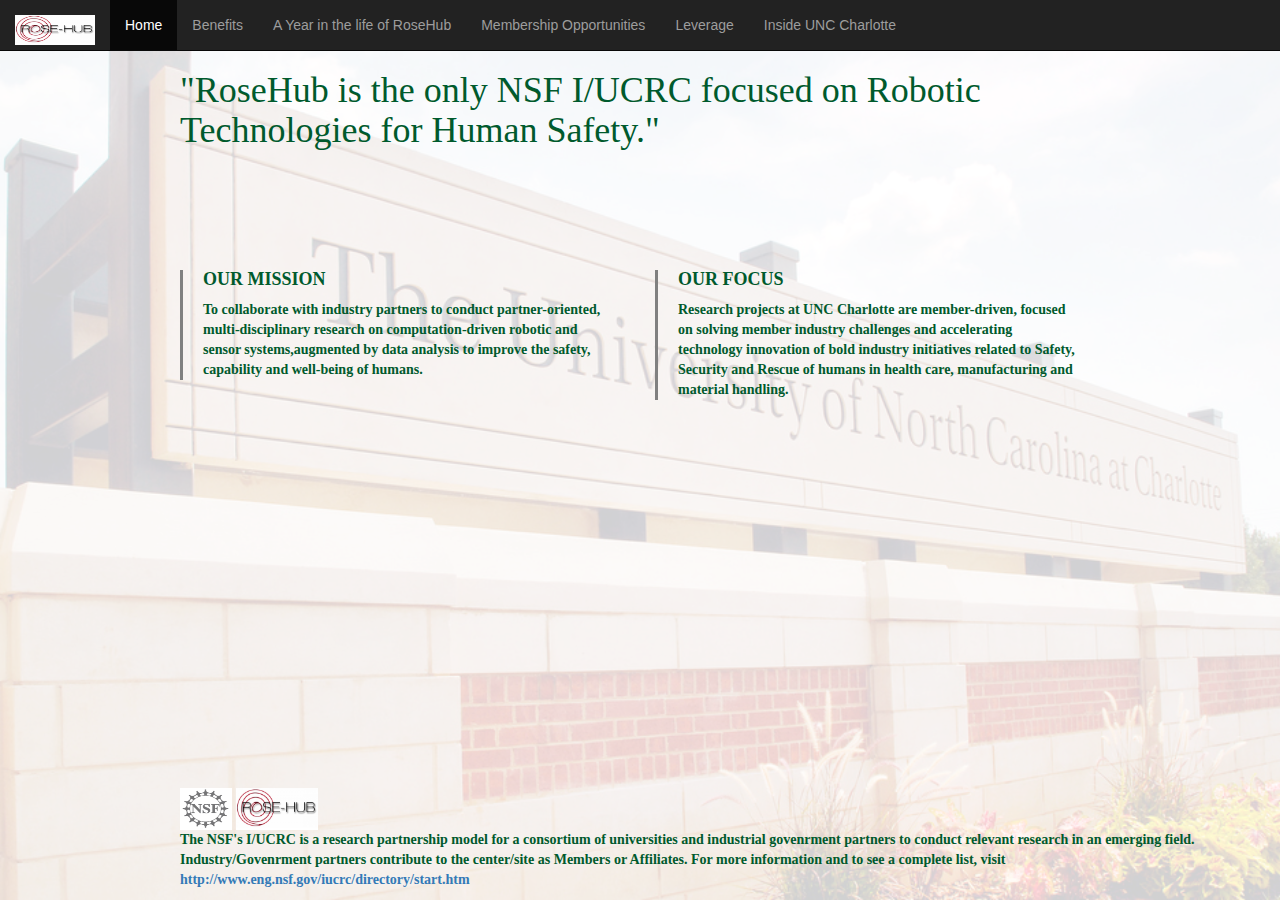
==== index.html @ 56224d6b "home page footer updated" ====
<!DOCTYPE html>
<html lang="en">
<head>
    <title>Rose-Hub</title>
    <meta charset="utf-8">
    <meta name="viewport" content="width=device-width, initial-scale=1">
    <link rel="stylesheet" href="resources/css/bootstrap.min.css">
    <link rel="stylesheet" href="resources/css/style.css">
    <script src="resources/js/jquery.min.js"></script>
    <script src="resources/js/bootstrap.min.js"></script>
    <script src="resources/js/tabSwitch.js"></script>
</head>
<body class="center">
<div class="navbar navbar-inverse tabs navbar-fixed-top">
    <div class="navbar-header">
        <a class="navbar-brand" href="#"><img src="resources/img/RoseHubLogo.PNG" height="30px" width="80px"></a>
    </div>
    <ul class="nav navbar-nav tab-links">
        <li class="active"><a href="#home">Home</a></li>
        <li><a href="#benefits">Benefits</a></li>
        <li><a href="#year">A Year in the life of RoseHub</a></li>
        <li><a href="#membership">Membership Opportunities</a></li>
        <li><a href="#leverage">Leverage</a></li>
        <li><a href="#inside">Inside UNC Charlotte</a></li>

    </ul>
</div>

<div class="container margin-top-none font-style-green">
    <div class=" tab-content">
        <div id="home" class="tab active">
            <header>
            <div class="row">
                <div class="col-sm-12">
                    <div class="greenHeader">
                        <h1>"RoseHub is the only NSF I/UCRC focused on Robotic Technologies for Human Safety."</h1>
                    </div>
                </div>
            </div>
            </header>


           <div class="topbuffer"></div>





            <content>
            <div class="row">
                <div class="col-sm-6">
                    <div class="verticalLine">
                        <div id="missioncontent" class="content">
                            <h4>OUR MISSION</h4>
                            <p>To collaborate with industry partners to conduct partner-oriented, multi-disciplinary
                                research on
                                computation-driven robotic and sensor systems,augmented by data analysis to improve the
                                safety,
                                capability and well-being of humans.
                            </p>
                        </div>
                    </div>
                </div>



                <div class="col-sm-6">
                    <div class="verticalLine">
                        <div id="focuscontent" class="content">
                            <h4>OUR FOCUS</h4>
                            <p> Research projects at UNC Charlotte are member-driven, focused on solving member industry
                                challenges and accelerating technology innovation of bold industry initiatives related
                                to
                                Safety, Security and Rescue of humans in health care, manufacturing and material
                                handling.
                            </p>

                        </div>
                    </div>
                </div>
            </div>
            </content>
           <footer>
            <div class="row">
                <div class="col-sm-12">
                    <img src="resources/img/NSFLogo.PNG" height="42" width="52">
                    <img src="resources/img/RoseHubLogo.PNG" height="42" width="82">
                </div>
            </div>

            <div class="row">
                <div class="col-sm-12">
                    <p id="footercontent">The NSF's I/UCRC is a research partnership model for a consortium of
                        universities and industrial govenrment partners to conduct relevant research in an emerging field.
                        Industry/Govenrment partners contribute to the center/site as Members or Affiliates. For more information and to see a
                        complete list, visit <a href="http://www.eng.nsf.gov/iucrc/directory/start.htm">http://www.eng.nsf.gov/iucrc/directory/start.htm</a>
                    </p>
                </div>
            </div>
           </footer>
        </div>

        <div id="benefits" class="tab">
            <div class="background-handshake">
                <div class="margin-left">
                    <h1 class="greenHeader">VALUE MULTIPLIER</h1>
                    <h5 class="greenHeader">Membership with UNC Charlotte I/UCRC SSR-RC Site</h5>
                    <div class="row">
                        <div class="text-size-big col-md-3 ">$35k</div>
                        <div class="col-md-8 margin-top">
                            <span class="text-size-medium"> NSF I/UCRC Site Requirements: </span><br>
                            <span class="text-size-small"> $35,000 minimum membership fee</span><br>
                            <span class="text-size-small"> $50,000 recommended membership fee</span>
                        </div>
                    </div>
                    <div class="row">
                        <div class="text-size-big col-md-3">64</div>
                        <div class="col-md-8 margin-top">
                            <span class="text-size-medium">64:1 Benefit to Cost Ratio Potential</span><br>
                        </div>
                    </div>
                    <div class="row">
                        <div class="text-size-big col-md-3">4</div>
                        <div class="col-md-8 margin-top">
                            <span class="text-size-medium">Partnership Principles</span><br>
                            <span class="text-size-small">• Partners committed to the strength and value of research collaboration </span><br>
                <span class="text-size-small">• Partners share the desire to improve the safety, capability and well-being of humans
                through advancements in robotics and sensor systems, augmented by data analysis</span><br>
                <span class="text-size-small">• Partners are invested in the ‘Value Multiplier’ that membership in the greater
                I/UCRC SSR-RC provides</span><br>
                <span class="text-size-small">• Partners are committed to building trusted and long-term partnerships upon
                shared values to advance research relevant to the members</span>
                        </div>
                    </div>
                </div>
            </div>

        </div>

        <div id="leverage" class="tab">
                <div class="row">
                    <div class="col-sm-12">
                        <div class="greenHeader">
                            <h2> Leverage Expand Access</h2></div>
                    </div>
                </div>

                <div class="topbuffersmall"></div>

                <div class="row">
                    <div class="col-sm-6">
                            <div class="content makefontgreen">
                                <h4> Leverage Your R&D Budget</h4>
                                <ul>
                                    <li>Members enjoy significant returns on investment (ROI) in new technologies of common interests.</li>
                                    <li>Lower risk of investment with shared pool of research funds.</li>
                                    <li>Investing in common technology yields more capital for core R&D expenditures where exclusive ownership of IP is critical.</li>
                                    <li>Additional NSF funding programs exclusively to I/UCRC’s.</li>
                                </ul>
                            </div>
                    </div>

                    <div class="col-sm-6">
                        <div class="content makefontgreen">
                            <h4> Expand Your R&D Efforts</h4>
                            <ul>
                                <li>Royalty-Free licenses for technology developed at all I/UCRC ROSE-HUB Sites.</li>
                                <li>Access to research at UNC Charlotte site as well as other ROSE-HUB sites.</li>
                                <li>Strategic Networking and Cooperation with other partners.</li>
                            </ul>
                        </div>
                    </div>
                </div>

                <div class="topbuffer"></div>


                <div class="row">
                    <div class="col-sm-4">
                        <div class="content makefontgreen">
                            <h4> Expand Your Industry Growth</h4>
                            <ul>
                                <li>Provides technology capabilities difficult to develop internally.</li>
                                <li>Cope with growing intricacy and inter-relatedness of new technologies outside your core competence.</li>
                                <li> Contribute to a consortium to go after bold initiatives.</li>
                            </ul>
                        </div>
                    </div>

                    <div class="col-sm-4">
                        <div class="content makefontgreen">
                            <h4> Strategic Cooperation With Other Industries</h4>
                            <ul>
                                <li>Access to collection of industries specializing in key components or market segments.</li>
                                <li>Bundling of related technologies such as power, sensors.</li>
                                <li>Accelerates commercialization.</li>
                            </ul>
                        </div>
                    </div>
                    <div class="col-sm-4">
                        <div class="content makefontgreen">
                            <h4> Access To Experienced Talent Pool</h4>
                            <ul>
                                <li>Access to all levels of students,including PhD graduates, to hire who are trained and already exposed to your organization, needs and culture.</li>
                            </ul>
                        </div>
                    </div>
                </div>

        </div>
        <div id="year" class="tab">
            <div class="jumbotron">

                <div class="row">
                    <div class="col-sm-12">
                        <div class="greenHeader">
                            <h2>A Year In The Life of RoseHub</h2></div>
                        <img src="resources/img/Year.PNG" class="img-rounded img-responsive" height="400px"
                             width="950px">
                    </div>
                </div>

                <div class="topbuffersmall"></div>

                <div class="row">
                    <div class="col-sm-12">
                        <div class="yearpagecontent">
                            <ol type="1">
                                <li>Each site university works with industry members to propose research topics</li>
                                <li>Fall Meeting</li>
                                <ul type="disc">
                                    <li>Reports from previous year reviewed</li>
                                    <li>Proposal presentations by faculty members</li>
                                    <li>Industry Advisory Board Meeting</li>
                                </ul>
                                <li>Awards Made</li>
                                <li>Funded projects</li>
                                <li>Work begins January 1</li>
                                <li>Spring Symposium</li>
                                <ul type="disc">
                                    <li>Progress Poster Session</li>
                                    <li>1/2 Day Tutorial</li>
                                    <li>Progress Reports - Results</li>
                                    <li>New topics and opportunities identified</li>
                                </ul>
                            </ol>
                        </div>
                    </div>
                </div>
            </div>
        </div>

        <div id="inside" class="tab insideunccharlotte-body">
            <div class="row">
                <div class="col-sm-12">
                    <h1 id="insideunccharlotteheader">INSIDE UNC CHARLOTTE</h1>
                </div>
            </div>
            <div class="row">
                <div class="col-sm-4">
                    <div class="yellowverticalline">
                        <p class="borderrightbuffers"> Ranked Top 10 up-and-coming universities in 2008 by the U.S.
                            News and
                            World Report</p>
                    </div>
                    <!-- <div class="middlecontent1">
                         <p><strong>COLLEGE OF COMPUTING AND INFORMATICS</strong> (LEAD I/UCRC ROSE-HUB)</p>
                     </div>-->
                </div>


                <div class="col-sm-4">
                    <div class="yellowverticalline">
                        <p class="borderrightbuffers"> 25,000 Students, 170 Bachelors, Masters and Doctoral
                            programs</p>
                    </div>
                    <!--<div class="middlecontent2">
                      &lt;!&ndash;  <p><strong>COLLEGE OF ENGINEERING</strong><br>Home to several interdisciplinary research
                            centers:</p>
                    </div>&ndash;&gt;-->
                </div>


                <div class="col-sm-4">
                    <div class="yellowverticalline">
                        <p class="borderrightbuffers"> The only comprehensive major research facility in the greater
                            Charlotte
                            Region</p>
                    </div>
                    <!-- <div class="middlecontent2">
                         <p><strong>COLLEGE OF HEALTH AND HUMAN SERVICES</strong> *Value Multiplier for Health Care
                             Industry
                             Partners</p>
                     </div>-->
                </div>
            </div>

            <div class="row">
                <div class="col-sm-4">
                    <div class="topbuffersmall">
                        <div class="makefontgreen">
                            <p><strong>COLLEGE OF COMPUTING AND INFORMATICS</strong> (LEAD I/UCRC ROSE-HUB)</p>
                        </div>
                    </div>
                </div>

                <div class="col-sm-4">
                    <div class="topbuffersmall">
                        <div class="makefontgreen">
                            <p><strong>COLLEGE OF ENGINEERING</strong><br>Home to several interdisciplinary research
                                centers:</p>
                        </div>
                    </div>
                </div>

                <div class="col-sm-4">
                    <div class="topbuffersmall">
                        <div class="makefontgreen">
                            <p><strong>COLLEGE OF HEALTH AND HUMAN SERVICES</strong> *Value Multiplier for Health Care
                                Industry
                                Partners</p>
                        </div>
                    </div>
                </div>

            </div>


            <div class="row">
                <div class="col-sm-4">
                    <div class="leftmarginnegative">
                        <ul type="square">
                            <li>Largest of its kind in North Carolina, one of the largest in US</li>
                            <li>3 Departments, 6 Research Centers/Institutes</li>
                            <ul type="disc">
                                <li>Computer Science</li>
                                <li>Software and Information Systems</li>
                                <li>Bioinformatics and Genomics</li>
                            </ul>
                         </ul>
                    </div>

                </div>

                <div class="col-sm-4">
                    <div class="leftmarginnegative">
                        <ul type="square">
                            <li>The Cneter for Biomedical Engineering Systems (CBES)</li>
                            <li>The Center for Precision Metrology (CPM)</li>
                            <li>NC Motorsports and Automotive Research Center (NCMARC)</li>
                            <li>The Energy Production Infrastructure Center (EPIC)</li>
                            <li>The Infrastructure, Design, Environment and Sustainability Center (IDEAS)</li>
                        </ul>
                    </div>
                </div>

                <div class="col-sm-4">

                    <div class="leftmarginnegative">
                        <ul type="square">
                            <li>State of the art simulation lab</li>
                            <li>Nurse Anesthesia Program was ranked #22 nationally in 2011</li>
                            <li>100% pass rate by Nurse Practitioner Students</li>
                            <li>94% pass rate by Undergraduate Nursing Students</li>
                            <li>Doctoral Nursing Program planned with Western Carolina University</li>
                        </ul>
                    </div>

                </div>

            </div>


        </div>

        <div id="membership" class="tab">
            <div class="row">
                <div class="col-sm-12">
                    <div class="greenHeader">
                        <h1>Membership Opportunities</h1>

                    </div>
                </div>
            </div>
            <div class="topbuffersmall"></div>

            <div class="row">

                <div class="col-sm-1">
                    <img src="resources/img/fullmember.PNG">
                </div>


                <div class="col-sm-4">

                    <div class="greenHeader">

                        <h3><strong>Full Member</strong></h3>
                        <div class="leftmarginnegative">
                            <ul type="sqaure">
                                <li>Entitled to vote and rank all research projects presented by project managers.</li>
                                <div class="versmallbuffer"></div>
                                <li>Have access to intellectual propoert as specified in the membership ageement and
                                    will participate in the Industry Advisory Board (IAB) and all meetings and symposia
                                    of the Center..

                                </li><div class="versmallbuffer"></div>
                                <li>Additional contracts can be placed for proprietary research.</li><div class="versmallbuffer"></div>
                                <li>$35-50K membership fee.</li>
                            </ul>

                        </div>
                    </div>
                </div>

                <div class="col-sm-2">
                </div>

                <div class="col-sm-1">
                    <img src="resources/img/Affiliatemember.PNG">
                </div>
                <div class="col-sm-4">
                    <div class="greenHeader">
                        <h3><strong>Affiliate Member</strong></h3>
                        <div class="leftmarginnegative">
                            <ul type="sqaure">
                                <li>Non-Voting Member of Industrial Advisory Board.</li>
                                <div class="versmallbuffer"></div>
                                <li>Receives only the market analysis research report (no IP)

                                </li><div class="versmallbuffer"></div>
                                <li>Non-government.</li><div class="versmallbuffer"></div>
                                <li>Attends Spring Symposium.</li><div class="verysmallbuffer"></div>
                                <li>2 free, unlimited discounted seats at yearly tutorial.</li><div class="verysmallbuffer"></div>
                                <li>Additionally contracts can be placed for proprietary research.</li><div class="verysmallbuffer"></div>
                                <li>$10K membership fee.</li><div class="verysmallbuffer"></div>
                            </ul>

                        </div>

                    </div>
                </div>
            </div>


        </div>


    </div>
</div>
</body>
</html>
---- resources/css/style.css ----
.greenHeader{
    color: #005A2D;
}



.background-handshake:after{
    content: "";
    background-image:url('../img/hand.jpg');  !important;
    background-repeat:repeat;
    background-position:center;
    background-attachment:fixed;
    background-size:cover;
    opacity: 0.18;
    top: 0;
    left: 0;
    bottom: 0;
    right: 0;
    position: absolute;
    z-index: -1;

}
.fore-color-yellow{
    color:#ffcc00;
}
.fore-color-white{
 color:white;
}
.text-size-big{
    font-size: 80px;
    text-align: right;
}





#home:after {
    content: "";
    background-image:url('../img/uncc.jpg');
    background-repeat:repeat;
    background-position:center;
    background-attachment:fixed;
    background-size:cover;
    opacity: 0.18;
    top: 0;
    left: 0;
    bottom: 0;
    right: 0;
    position: absolute;
    z-index: -1;
}

#leverage:after{

    content: "";
    background-image:url('../img/uncc.jpg');
    background-repeat:repeat;
    background-position:center;
    background-attachment:fixed;
    background-size:cover;
    opacity: 0.18;
    top: 0;
    left: 0;
    bottom: 0;
    right: 0;
    position: absolute;
    z-index: -1;


}


#inside:after {
    content: "";
    background-image:url('../img/uncc.jpg');
    background-repeat:repeat;
    background-position:center;
    background-attachment:fixed;
    background-size:cover;
    opacity: 0.18;
    top: 0;
    left: 0;
    bottom: 0;
    right: 0;
    position: absolute;
    z-index: -1;
}

#membership:after {
    content: "";
    background-image:url('../img/uncc.jpg');
    background-repeat:repeat;
    background-position:center;
    background-attachment:fixed;
    background-size:cover;
    opacity: 0.18;
    top: 0;
    left: 0;
    bottom: 0;
    right: 0;
    position: absolute;
    z-index: -1;
}

#year:after {
    content: "";
    background-image:url('../img/uncc.jpg');
    background-repeat:repeat;
    background-position:center;
    background-attachment:fixed;
    background-size:cover;
    opacity: 0.18;
    top: 0;
    left: 0;
    bottom: 0;
    right: 0;
    position: absolute;
    z-index: -1;
}





.center-div{
    width: 60%;
    margin: 0 auto;

}

#greenHeader{
    color: #005A2D;
    margin-bottom: 25px;

}

#mission{
    color: gray;
}

.verticalLine {
    border-left: medium solid gray;
    margin-right: 20px;
}

.content {
    margin-left: 20px;
}

.container{
    width: 950px;
}


.font-style-green{

    font-family: "Century Gothic";
    color: #005A2D;
    font-weight: 600;

}

#left, #center {
    width: 33%;
}

#right {
    width: auto;

}

.topbuffer{
    margin-top: 100px;
}

.topbuffersmall{
    margin-top: 20px;
}


/*
.insideunccharlotte-body{
    background-color: #786D68
}
*/

#insideunccharlotteheader{
    color: #005A2D;
    margin-bottom: 40px;
}

.yellowverticalline{

    border-left: medium solid #005A2D;
}

.borderrightbuffers{
    margin-left: 10px;
}

.middlecontent1{
    margin-top: 25px;
    color: #005A2D;
}

.middlecontent2 {
    margin-top: 43px;
    color: #005A2D;
}
.margin-left{
    margin-left: 20px;
}
.text-size-medium{
    font-size: 26px;
}
.text-size-small{
    font-size: 15px;
}
.margin-top{
    margin-top: 14px;
}

.tab {
    display:none;
}

.tab.active {
    display:block;
}

p {
    font-weight: 600;
}

h4{
    font-weight: 900;
}

.jumbotron{
    background-color: #C3C3C3;
    padding-top: 0px;
}

.margin-top-none{
    margin-top: 51px;
}
.navbar{
    margin-bottom: 0px;
}

.makefontgreen{
    color: #005A2D;
}

.leftmarginnegative{
    margin-left: -28px;
}

#membership img{
    padding-top: 15px;
}

.versmallbuffer{
    margin-top: 25px;
}

footer{

    position: absolute;
    bottom: 0;

}
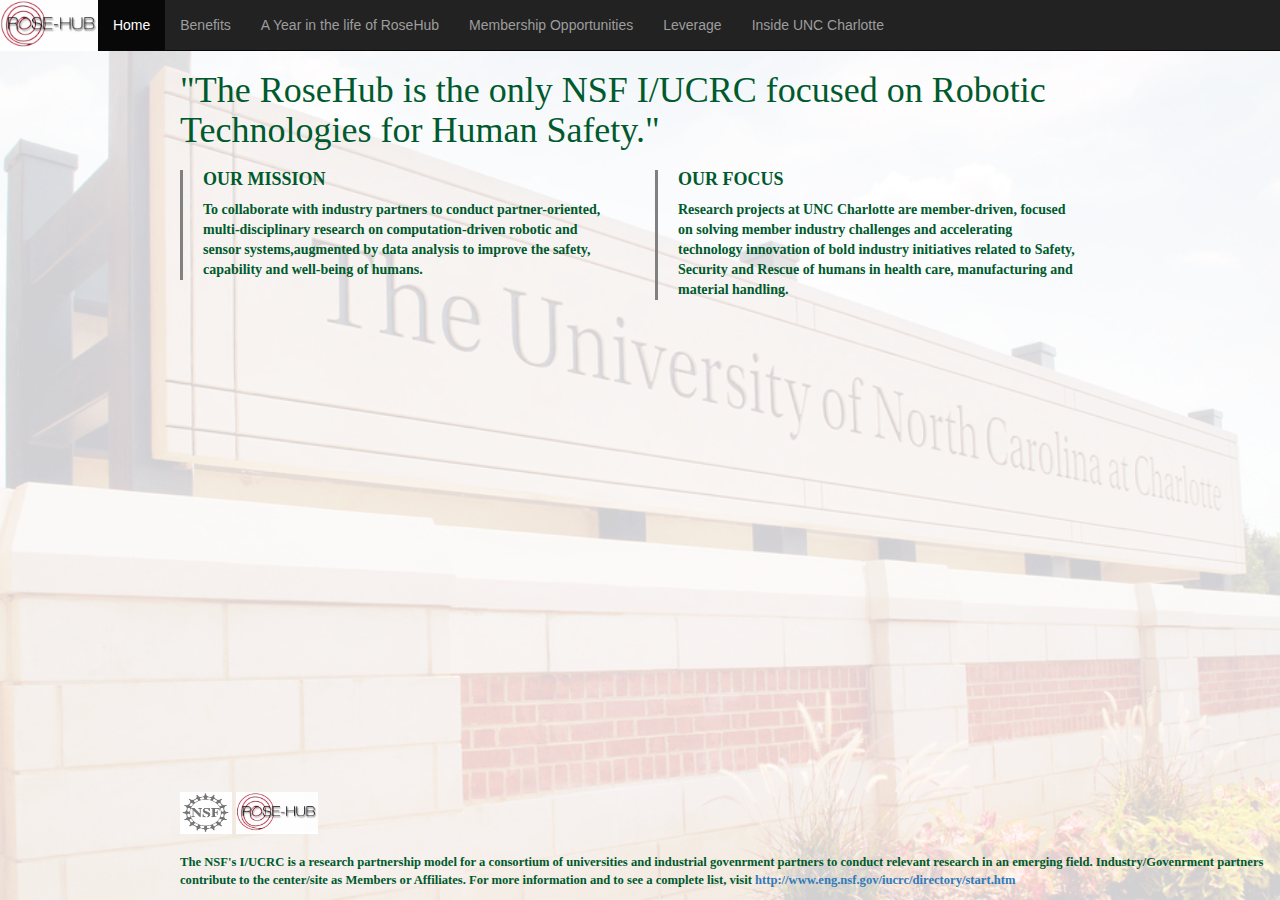
==== commit eff8c170: "Rosehub logo changes" ====
--- a/index.html
+++ b/index.html
@@ -13,7 +13,7 @@
 <body class="center">
 <div class="navbar navbar-inverse tabs navbar-fixed-top">
     <div class="navbar-header">
-        <a class="navbar-brand" href="#"><img src="resources/img/RoseHubLogo.PNG" height="30px" width="80px"></a>
+        <a class="navbar-brand" href="#"><img src="resources/img/RoseHubLogo.PNG" class="logo-height"></a>
     </div>
     <ul class="nav navbar-nav tab-links">
         <li class="active"><a href="#home">Home</a></li>
@@ -33,19 +33,11 @@
             <div class="row">
                 <div class="col-sm-12">
                     <div class="greenHeader">
-                        <h1>"RoseHub is the only NSF I/UCRC focused on Robotic Technologies for Human Safety."</h1>
+                        <h1>"The RoseHub is the only NSF I/UCRC focused on Robotic Technologies for Human Safety."</h1>
                     </div>
                 </div>
             </div>
             </header>
-
-
-           <div class="topbuffer"></div>
-
-
-
-
-
             <content>
             <div class="row">
                 <div class="col-sm-6">
@@ -91,8 +83,11 @@
             <div class="row">
                 <div class="col-sm-12">
                     <p id="footercontent">The NSF's I/UCRC is a research partnership model for a consortium of
-                        universities and industrial govenrment partners to conduct relevant research in an emerging field.
-                        Industry/Govenrment partners contribute to the center/site as Members or Affiliates. For more information and to see a
+                        universities
+                        and
+                        industrial govenrment partners to conduct relevant research in an emerging field.
+                        Industry/Govenrment partners
+                        contribute to the center/site as Members or Affiliates. For more information and to see a
                         complete list, visit <a href="http://www.eng.nsf.gov/iucrc/directory/start.htm">http://www.eng.nsf.gov/iucrc/directory/start.htm</a>
                     </p>
                 </div>
@@ -104,7 +99,7 @@
             <div class="background-handshake">
                 <div class="margin-left">
                     <h1 class="greenHeader">VALUE MULTIPLIER</h1>
-                    <h5 class="greenHeader">Membership with UNC Charlotte I/UCRC SSR-RC Site</h5>
+                    <h5 class="greenHeader">Membership with UNC Charlotte I/UCRC ROSE-HUB Site</h5>
                     <div class="row">
                         <div class="text-size-big col-md-3 ">$35k</div>
                         <div class="col-md-8 margin-top">
--- a/resources/css/style.css
+++ b/resources/css/style.css
@@ -51,25 +51,6 @@
     z-index: -1;
 }
 
-#leverage:after{
-
-    content: "";
-    background-image:url('../img/uncc.jpg');
-    background-repeat:repeat;
-    background-position:center;
-    background-attachment:fixed;
-    background-size:cover;
-    opacity: 0.18;
-    top: 0;
-    left: 0;
-    bottom: 0;
-    right: 0;
-    position: absolute;
-    z-index: -1;
-
-
-}
-
 
 #inside:after {
     content: "";
@@ -151,13 +132,15 @@
 .container{
     width: 950px;
 }
-
+#footercontent{
+    font-size: 90%;
+    margin-top: 20px;
+}
 
 .font-style-green{
 
     font-family: "Century Gothic";
     color: #005A2D;
-    font-weight: 600;
 
 }
 
@@ -171,7 +154,7 @@
 }
 
 .topbuffer{
-    margin-top: 100px;
+    margin-top: 150px;
 }
 
 .topbuffersmall{
@@ -270,4 +253,10 @@
     position: absolute;
     bottom: 0;
 
+}
+.navbar-brand{
+    padding: 0;
+}
+.logo-height{
+    height :51px;
 }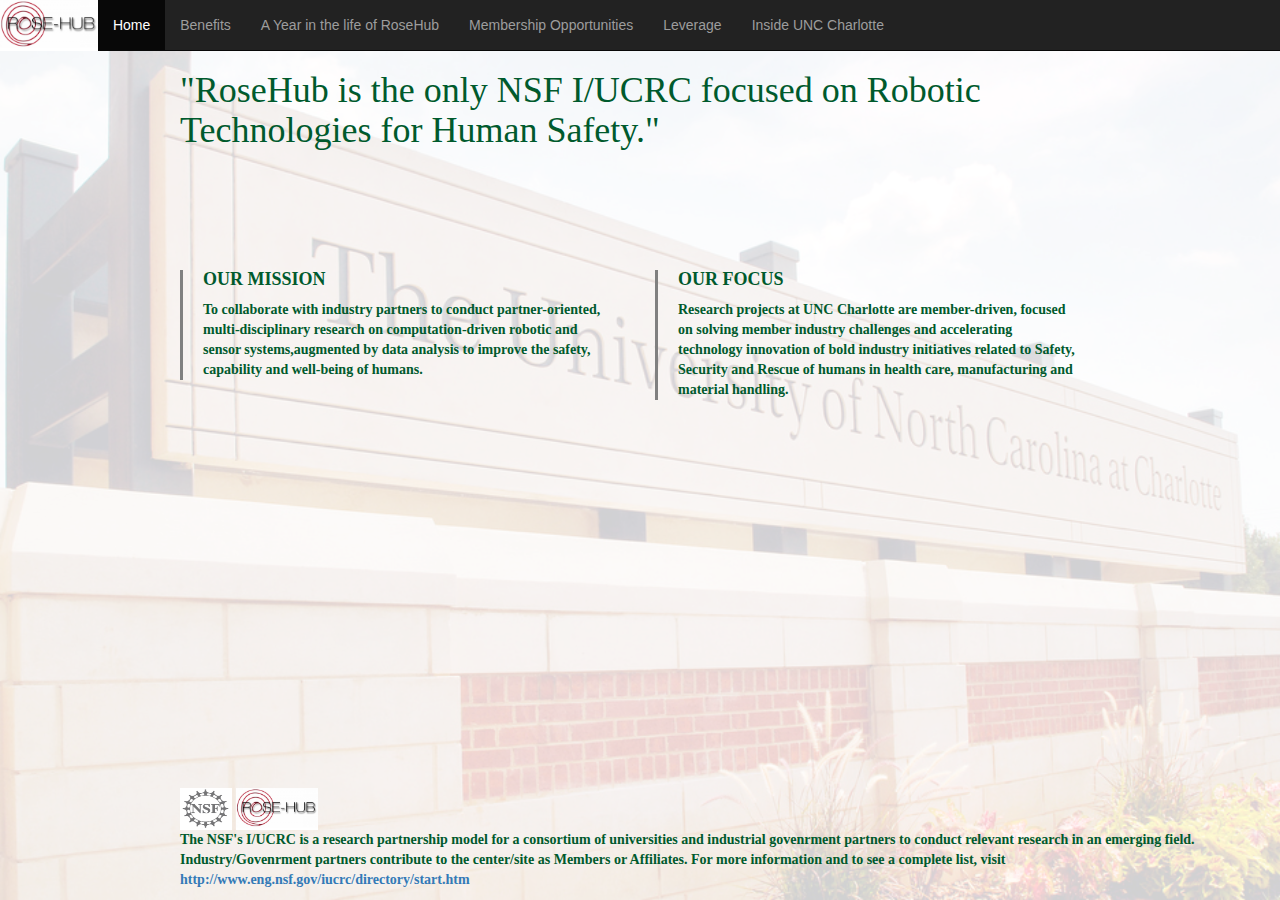
==== commit eaefea94: "Merge branch 'master' of https://github.com/advait3/RoseHub" ====
--- a/index.html
+++ b/index.html
@@ -33,11 +33,19 @@
             <div class="row">
                 <div class="col-sm-12">
                     <div class="greenHeader">
-                        <h1>"The RoseHub is the only NSF I/UCRC focused on Robotic Technologies for Human Safety."</h1>
+                        <h1>"RoseHub is the only NSF I/UCRC focused on Robotic Technologies for Human Safety."</h1>
                     </div>
                 </div>
             </div>
             </header>
+
+
+           <div class="topbuffer"></div>
+
+
+
+
+
             <content>
             <div class="row">
                 <div class="col-sm-6">
@@ -83,11 +91,8 @@
             <div class="row">
                 <div class="col-sm-12">
                     <p id="footercontent">The NSF's I/UCRC is a research partnership model for a consortium of
-                        universities
-                        and
-                        industrial govenrment partners to conduct relevant research in an emerging field.
-                        Industry/Govenrment partners
-                        contribute to the center/site as Members or Affiliates. For more information and to see a
+                        universities and industrial govenrment partners to conduct relevant research in an emerging field.
+                        Industry/Govenrment partners contribute to the center/site as Members or Affiliates. For more information and to see a
                         complete list, visit <a href="http://www.eng.nsf.gov/iucrc/directory/start.htm">http://www.eng.nsf.gov/iucrc/directory/start.htm</a>
                     </p>
                 </div>
--- a/resources/css/style.css
+++ b/resources/css/style.css
@@ -51,6 +51,25 @@
     z-index: -1;
 }
 
+#leverage:after{
+
+    content: "";
+    background-image:url('../img/uncc.jpg');
+    background-repeat:repeat;
+    background-position:center;
+    background-attachment:fixed;
+    background-size:cover;
+    opacity: 0.18;
+    top: 0;
+    left: 0;
+    bottom: 0;
+    right: 0;
+    position: absolute;
+    z-index: -1;
+
+
+}
+
 
 #inside:after {
     content: "";
@@ -132,15 +151,13 @@
 .container{
     width: 950px;
 }
-#footercontent{
-    font-size: 90%;
-    margin-top: 20px;
-}
+
 
 .font-style-green{
 
     font-family: "Century Gothic";
     color: #005A2D;
+    font-weight: 600;
 
 }
 
@@ -154,7 +171,7 @@
 }
 
 .topbuffer{
-    margin-top: 150px;
+    margin-top: 100px;
 }
 
 .topbuffersmall{
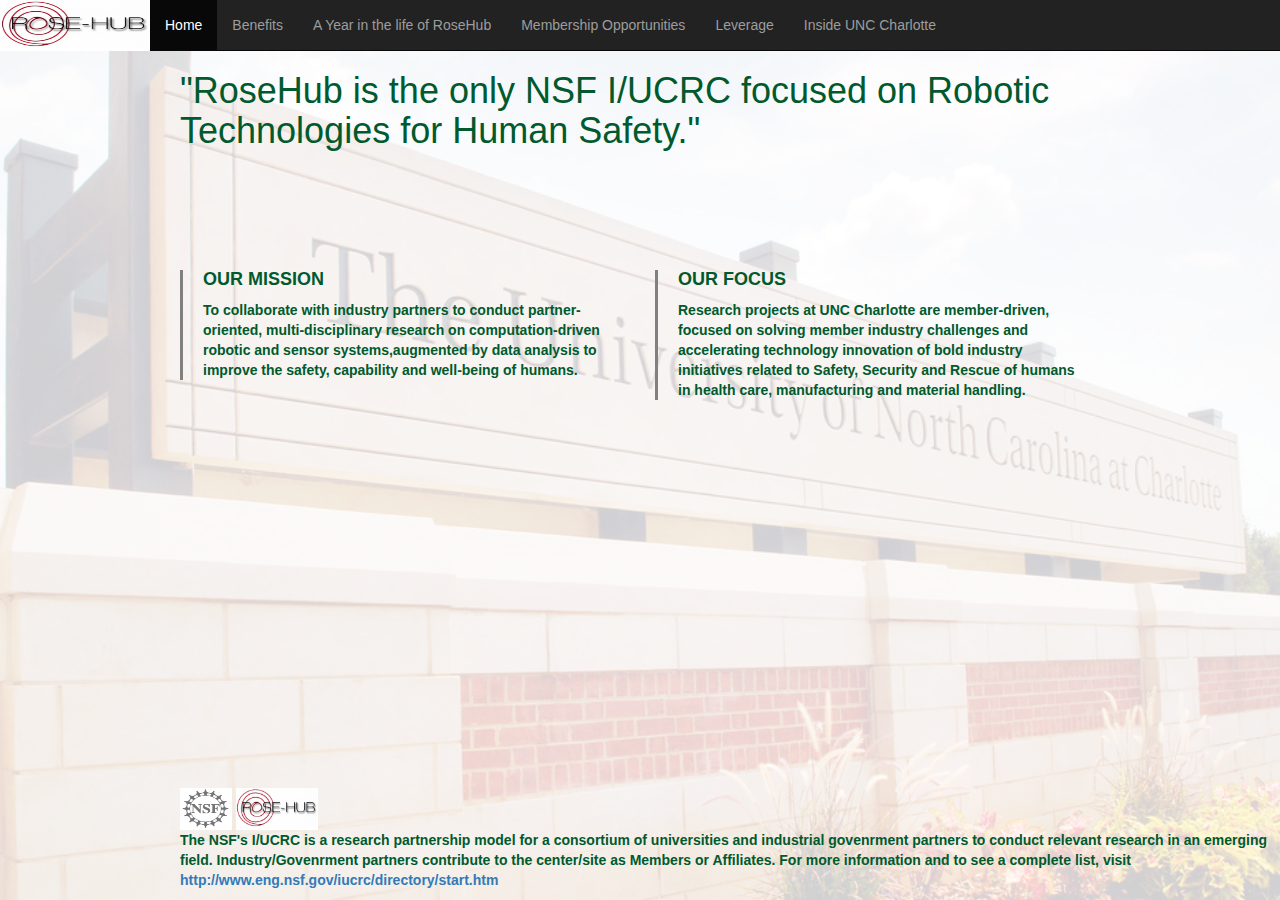
==== commit 8005b0fe: "Version3" ====
--- a/index.html
+++ b/index.html
@@ -209,7 +209,7 @@
 
         </div>
         <div id="year" class="tab">
-            <div class="jumbotron">
+            <!--<div class="jumbotron">-->
 
                 <div class="row">
                     <div class="col-sm-12">
@@ -247,7 +247,7 @@
                         </div>
                     </div>
                 </div>
-            </div>
+            <!--</div>-->
         </div>
 
         <div id="inside" class="tab insideunccharlotte-body">
--- a/resources/css/style.css
+++ b/resources/css/style.css
@@ -74,10 +74,14 @@
 #inside:after {
     content: "";
     background-image:url('../img/uncc.jpg');
-    background-repeat:repeat;
-    background-position:center;
-    background-attachment:fixed;
-    background-size:cover;
+    background-position: center;
+    background-repeat: no-repeat;
+    background-size: 100%;
+    -webkit-background-size: cover;
+    -moz-background-size: cover;
+    -o-background-size: cover;
+    padding:0;
+    height:100%;
     opacity: 0.18;
     top: 0;
     left: 0;
@@ -117,6 +121,8 @@
     right: 0;
     position: absolute;
     z-index: -1;
+
+
 }
 
 
@@ -155,7 +161,7 @@
 
 .font-style-green{
 
-    font-family: "Century Gothic";
+    font-family: ""Times New Roman", Times, serif ";
     color: #005A2D;
     font-weight: 600;
 
@@ -238,7 +244,7 @@
 }
 
 .jumbotron{
-    background-color: #C3C3C3;
+    background-color: #fff;
     padding-top: 0px;
 }
 
@@ -276,4 +282,5 @@
 }
 .logo-height{
     height :51px;
+    width: 150px;
 }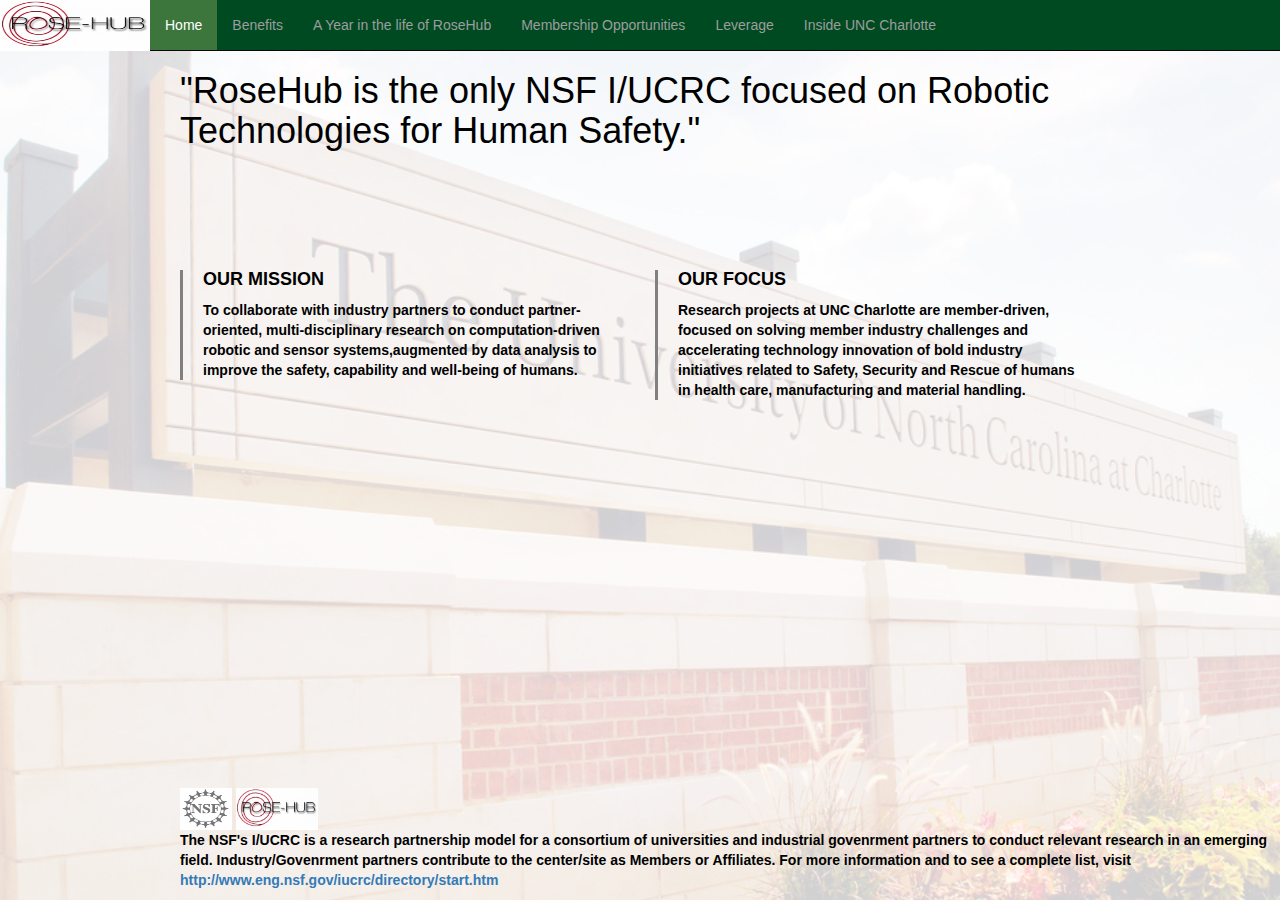
==== commit f58f7745: "Update font colour and navbar colour" ====
--- a/index.html
+++ b/index.html
@@ -13,7 +13,7 @@
 <body class="center">
 <div class="navbar navbar-inverse tabs navbar-fixed-top">
     <div class="navbar-header">
-        <a class="navbar-brand" href="#"><img src="resources/img/RoseHubLogo.PNG" class="logo-height"></a>
+        <a class="navbar-brand" href="#"><img src="resources/img/RoseHubLogo.PNG" alt="resources/img/uncc.png" class="logo-height"></a>
     </div>
     <ul class="nav navbar-nav tab-links">
         <li class="active"><a href="#home">Home</a></li>
@@ -46,7 +46,7 @@
 
 
 
-            <content>
+
             <div class="row">
                 <div class="col-sm-6">
                     <div class="verticalLine">
@@ -79,12 +79,12 @@
                     </div>
                 </div>
             </div>
-            </content>
+
            <footer>
             <div class="row">
                 <div class="col-sm-12">
-                    <img src="resources/img/NSFLogo.PNG" height="42" width="52">
-                    <img src="resources/img/RoseHubLogo.PNG" height="42" width="82">
+                    <img src="resources/img/NSFLogo.PNG" height="42" alt="resources/img/uncc.png" width="52">
+                    <img src="resources/img/RoseHubLogo.PNG" alt="resources/img/uncc.png" height="42" width="82">
                 </div>
             </div>
 
@@ -149,7 +149,7 @@
 
                 <div class="row">
                     <div class="col-sm-6">
-                            <div class="content makefontgreen">
+
                                 <h4> Leverage Your R&D Budget</h4>
                                 <ul>
                                     <li>Members enjoy significant returns on investment (ROI) in new technologies of common interests.</li>
@@ -157,11 +157,11 @@
                                     <li>Investing in common technology yields more capital for core R&D expenditures where exclusive ownership of IP is critical.</li>
                                     <li>Additional NSF funding programs exclusively to I/UCRC’s.</li>
                                 </ul>
-                            </div>
+
                     </div>
 
                     <div class="col-sm-6">
-                        <div class="content makefontgreen">
+
                             <h4> Expand Your R&D Efforts</h4>
                             <ul>
                                 <li>Royalty-Free licenses for technology developed at all I/UCRC ROSE-HUB Sites.</li>
@@ -169,7 +169,7 @@
                                 <li>Strategic Networking and Cooperation with other partners.</li>
                             </ul>
                         </div>
-                    </div>
+
                 </div>
 
                 <div class="topbuffer"></div>
@@ -177,34 +177,34 @@
 
                 <div class="row">
                     <div class="col-sm-4">
-                        <div class="content makefontgreen">
+
                             <h4> Expand Your Industry Growth</h4>
                             <ul>
                                 <li>Provides technology capabilities difficult to develop internally.</li>
                                 <li>Cope with growing intricacy and inter-relatedness of new technologies outside your core competence.</li>
                                 <li> Contribute to a consortium to go after bold initiatives.</li>
                             </ul>
-                        </div>
+
                     </div>
 
                     <div class="col-sm-4">
-                        <div class="content makefontgreen">
+
                             <h4> Strategic Cooperation With Other Industries</h4>
                             <ul>
                                 <li>Access to collection of industries specializing in key components or market segments.</li>
                                 <li>Bundling of related technologies such as power, sensors.</li>
                                 <li>Accelerates commercialization.</li>
                             </ul>
-                        </div>
+
                     </div>
                     <div class="col-sm-4">
-                        <div class="content makefontgreen">
+
                             <h4> Access To Experienced Talent Pool</h4>
                             <ul>
                                 <li>Access to all levels of students,including PhD graduates, to hire who are trained and already exposed to your organization, needs and culture.</li>
                             </ul>
                         </div>
-                    </div>
+
                 </div>
 
         </div>
@@ -215,8 +215,8 @@
                     <div class="col-sm-12">
                         <div class="greenHeader">
                             <h2>A Year In The Life of RoseHub</h2></div>
-                        <img src="resources/img/Year.PNG" class="img-rounded img-responsive" height="400px"
-                             width="950px">
+                        <img src="resources/img/Year.PNG" class="img-rounded img-responsive" alt="resources/img/uncc.png" height="400"
+                             width="950">
                     </div>
                 </div>
 
@@ -228,21 +228,25 @@
                             <ol type="1">
                                 <li>Each site university works with industry members to propose research topics</li>
                                 <li>Fall Meeting</li>
+                                <li>
                                 <ul type="disc">
                                     <li>Reports from previous year reviewed</li>
                                     <li>Proposal presentations by faculty members</li>
                                     <li>Industry Advisory Board Meeting</li>
                                 </ul>
+                                </li>
                                 <li>Awards Made</li>
                                 <li>Funded projects</li>
                                 <li>Work begins January 1</li>
                                 <li>Spring Symposium</li>
+                                <li>
                                 <ul type="disc">
                                     <li>Progress Poster Session</li>
                                     <li>1/2 Day Tutorial</li>
                                     <li>Progress Reports - Results</li>
                                     <li>New topics and opportunities identified</li>
                                 </ul>
+                                </li>
                             </ol>
                         </div>
                     </div>
@@ -298,28 +302,28 @@
             <div class="row">
                 <div class="col-sm-4">
                     <div class="topbuffersmall">
-                        <div class="makefontgreen">
+
                             <p><strong>COLLEGE OF COMPUTING AND INFORMATICS</strong> (LEAD I/UCRC ROSE-HUB)</p>
-                        </div>
+
                     </div>
                 </div>
 
                 <div class="col-sm-4">
                     <div class="topbuffersmall">
-                        <div class="makefontgreen">
+
                             <p><strong>COLLEGE OF ENGINEERING</strong><br>Home to several interdisciplinary research
                                 centers:</p>
-                        </div>
+
                     </div>
                 </div>
 
                 <div class="col-sm-4">
                     <div class="topbuffersmall">
-                        <div class="makefontgreen">
+
                             <p><strong>COLLEGE OF HEALTH AND HUMAN SERVICES</strong> *Value Multiplier for Health Care
                                 Industry
                                 Partners</p>
-                        </div>
+
                     </div>
                 </div>
 
@@ -332,11 +336,13 @@
                         <ul type="square">
                             <li>Largest of its kind in North Carolina, one of the largest in US</li>
                             <li>3 Departments, 6 Research Centers/Institutes</li>
+                            <li>
                             <ul type="disc">
                                 <li>Computer Science</li>
                                 <li>Software and Information Systems</li>
                                 <li>Bioinformatics and Genomics</li>
                             </ul>
+                            </li>
                          </ul>
                     </div>
 
@@ -387,7 +393,7 @@
             <div class="row">
 
                 <div class="col-sm-1">
-                    <img src="resources/img/fullmember.PNG">
+                    <img src="resources/img/fullmember.PNG" alt="resources/img/uncc.png">
                 </div>
 
 
@@ -399,13 +405,14 @@
                         <div class="leftmarginnegative">
                             <ul type="sqaure">
                                 <li>Entitled to vote and rank all research projects presented by project managers.</li>
-                                <div class="versmallbuffer"></div>
+
                                 <li>Have access to intellectual propoert as specified in the membership ageement and
                                     will participate in the Industry Advisory Board (IAB) and all meetings and symposia
                                     of the Center..
 
-                                </li><div class="versmallbuffer"></div>
-                                <li>Additional contracts can be placed for proprietary research.</li><div class="versmallbuffer"></div>
+                                </li>
+
+                                <li>Additional contracts can be placed for proprietary research.</li>
                                 <li>$35-50K membership fee.</li>
                             </ul>
 
@@ -417,7 +424,7 @@
                 </div>
 
                 <div class="col-sm-1">
-                    <img src="resources/img/Affiliatemember.PNG">
+                    <img src="resources/img/Affiliatemember.PNG" alt="resources/img/uncc.png">
                 </div>
                 <div class="col-sm-4">
                     <div class="greenHeader">
@@ -425,15 +432,15 @@
                         <div class="leftmarginnegative">
                             <ul type="sqaure">
                                 <li>Non-Voting Member of Industrial Advisory Board.</li>
-                                <div class="versmallbuffer"></div>
+
                                 <li>Receives only the market analysis research report (no IP)
 
-                                </li><div class="versmallbuffer"></div>
-                                <li>Non-government.</li><div class="versmallbuffer"></div>
-                                <li>Attends Spring Symposium.</li><div class="verysmallbuffer"></div>
-                                <li>2 free, unlimited discounted seats at yearly tutorial.</li><div class="verysmallbuffer"></div>
-                                <li>Additionally contracts can be placed for proprietary research.</li><div class="verysmallbuffer"></div>
-                                <li>$10K membership fee.</li><div class="verysmallbuffer"></div>
+
+                                <li>Non-government.</li>
+                                <li>Attends Spring Symposium.</li>
+                                <li>2 free, unlimited discounted seats at yearly tutorial.</li>
+                                <li>Additionally contracts can be placed for proprietary research.</li>
+                                <li>$10K membership fee.</li>
                             </ul>
 
                         </div>
--- a/resources/css/style.css
+++ b/resources/css/style.css
@@ -1,5 +1,5 @@
 .greenHeader{
-    color: #005A2D;
+    color: black;
 }
 
 
@@ -110,20 +110,31 @@
 #year:after {
     content: "";
     background-image:url('../img/uncc.jpg');
-    background-repeat:repeat;
-    background-position:center;
-    background-attachment:fixed;
-    background-size:cover;
-    opacity: 0.18;
-    top: 0;
-    left: 0;
-    bottom: 0;
-    right: 0;
-    position: absolute;
-    z-index: -1;
-
-
-}
+    background-repeat: no-repeat;
+    background-position:center;
+    background-size: cover;
+
+    opacity: 0.18;
+    top: 0;
+    left: 0;
+    bottom: 0;
+    right: 0;
+    position: absolute;
+    background-attachment:fixed;
+    z-index: -1;
+
+
+}
+
+.navbar-inverse{
+    background-color: #004A22;
+}
+
+.navbar-inverse .navbar-nav>.active>a, .navbar-inverse .navbar-nav>.active>a:focus, .navbar-inverse .navbar-nav>.active>a:hover {
+    color: #fff;
+    background-color: #3c763d;
+}
+
 
 
 
@@ -162,7 +173,7 @@
 .font-style-green{
 
     font-family: ""Times New Roman", Times, serif ";
-    color: #005A2D;
+    color: black;
     font-weight: 600;
 
 }
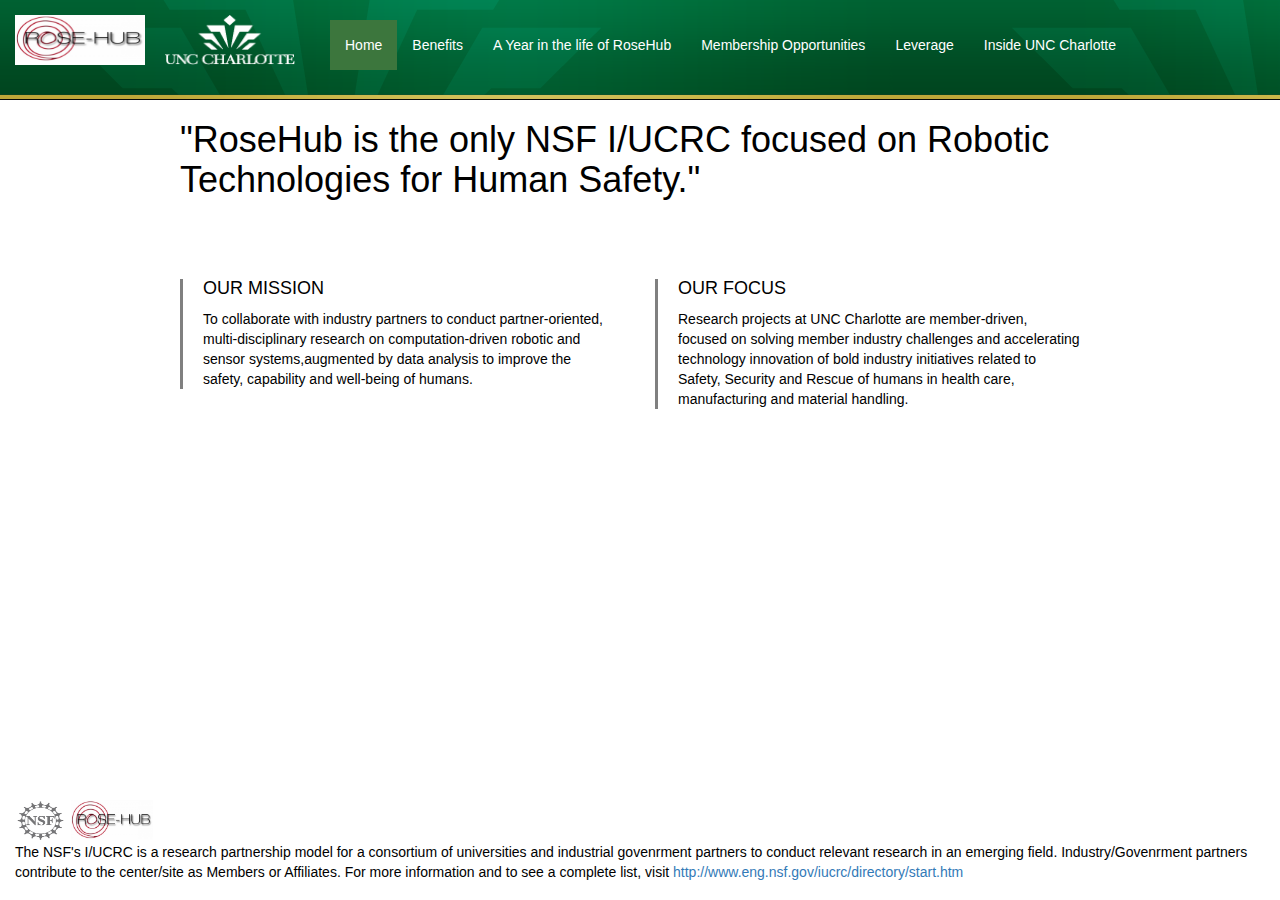
==== commit 2049b4d5: "Version 1.2" ====
--- a/index.html
+++ b/index.html
@@ -11,46 +11,59 @@
     <script src="resources/js/tabSwitch.js"></script>
 </head>
 <body class="center">
+
+
 <div class="navbar navbar-inverse tabs navbar-fixed-top">
     <div class="navbar-header">
-        <a class="navbar-brand" href="#"><img src="resources/img/RoseHubLogo.PNG" alt="resources/img/uncc.png" class="logo-height"></a>
+        <a class="navbar-brand" href="#"><img src="resources/img/RoseHubLogo.PNG" alt="resources/img/uncc.png"
+                                              class="logo-height"><img src="resources/img/uncc_logo.png"
+                                                                       alt="resources/img/uncc.png" class="logo-height"></a>
+        <button type="button" class="navbar-toggle collapsed" data-toggle="collapse"
+                data-target="#bs-example-navbar-collapse-1" aria-expanded="false">
+            <span class="sr-only">Toggle navigation</span>
+            <span class="icon-bar"></span>
+            <span class="icon-bar"></span>
+            <span class="icon-bar"></span>
+        </button>
     </div>
-    <ul class="nav navbar-nav tab-links">
-        <li class="active"><a href="#home">Home</a></li>
-        <li><a href="#benefits">Benefits</a></li>
-        <li><a href="#year">A Year in the life of RoseHub</a></li>
-        <li><a href="#membership">Membership Opportunities</a></li>
-        <li><a href="#leverage">Leverage</a></li>
-        <li><a href="#inside">Inside UNC Charlotte</a></li>
-
-    </ul>
+    <div class="collapse navbar-collapse" id="bs-example-navbar-collapse-1">
+        <ul class="nav navbar-nav tab-links navbar-left">
+            <li class="active"><a href="#home">Home</a></li>
+            <li><a href="#benefits">Benefits</a></li>
+            <li><a href="#year">A Year in the life of RoseHub</a></li>
+            <li><a href="#membership">Membership Opportunities</a></li>
+            <li><a href="#leverage">Leverage</a></li>
+            <li><a href="#inside">Inside UNC Charlotte</a></li>
+
+        </ul>
+    </div>
+
 </div>
+
+<div class="topbuffer"></div>
+
 
 <div class="container margin-top-none font-style-green">
     <div class=" tab-content">
         <div id="home" class="tab active">
             <header>
-            <div class="row">
-                <div class="col-sm-12">
-                    <div class="greenHeader">
+                <div class="row">
+                    <div class="col-sm-12">
+
                         <h1>"RoseHub is the only NSF I/UCRC focused on Robotic Technologies for Human Safety."</h1>
-                    </div>
-                </div>
-            </div>
+
+                    </div>
+                </div>
             </header>
 
 
-           <div class="topbuffer"></div>
-
-
-
-
+            <div class="topbuffermedium"></div>
 
 
             <div class="row">
                 <div class="col-sm-6">
                     <div class="verticalLine">
-                        <div id="missioncontent" class="content">
+                        <div class="content">
                             <h4>OUR MISSION</h4>
                             <p>To collaborate with industry partners to conduct partner-oriented, multi-disciplinary
                                 research on
@@ -63,10 +76,9 @@
                 </div>
 
 
-
                 <div class="col-sm-6">
                     <div class="verticalLine">
-                        <div id="focuscontent" class="content">
+                        <div class="content">
                             <h4>OUR FOCUS</h4>
                             <p> Research projects at UNC Charlotte are member-driven, focused on solving member industry
                                 challenges and accelerating technology innovation of bold industry initiatives related
@@ -80,177 +92,198 @@
                 </div>
             </div>
 
-           <footer>
+            <div id="footer" class="container">
+                <div class="row">
+                    <div class="col-sm-12">
+                        <img src="resources/img/NSFLogo.PNG" height="42" alt="resources/img/uncc.png" width="52">
+                        <img src="resources/img/RoseHubLogo.PNG" alt="resources/img/uncc.png" height="42" width="82">
+                    </div>
+                </div>
+
+                <div class="row">
+                    <div class="col-sm-12">
+                        <p id="footercontent">The NSF's I/UCRC is a research partnership model for a consortium of
+                            universities and industrial govenrment partners to conduct relevant research in an emerging
+                            field.
+                            Industry/Govenrment partners contribute to the center/site as Members or Affiliates. For
+                            more information and to see a
+                            complete list, visit <a href="http://www.eng.nsf.gov/iucrc/directory/start.htm">http://www.eng.nsf.gov/iucrc/directory/start.htm</a>
+                        </p>
+                    </div>
+                </div>
+            </div>
+        </div>
+
+        <div id="benefits" class="tab">
+
+            <div class="margin-left">
+                <h1>VALUE MULTIPLIER</h1>
+                <h4>Membership with UNC Charlotte I/UCRC ROSE-HUB Site</h4>
+                <div class="row">
+                    <div class="text-size-big col-xs-3 ">$35k</div>
+                    <div class="col-xs-8 margin-top">
+                        <span class="text-size-medium"> NSF I/UCRC Site Requirements: </span><br>
+                        <span class="text-size-small"> $35,000 minimum membership fee</span><br>
+                        <span class="text-size-small"> $50,000 recommended membership fee</span>
+                    </div>
+                </div>
+                <div class="row">
+                    <div class="text-size-big col-xs-3">64</div>
+                    <div class="col-xs-8 margin-top">
+                        <span class="text-size-medium">64:1 Benefit to Cost Ratio Potential</span><br>
+                    </div>
+                </div>
+                <div class="row">
+                    <div class="text-size-big col-xs-3">4</div>
+                    <div class="col-xs-8 margin-top">
+                        <span class="text-size-medium">Partnership Principles</span><br>
+                        <ul class="text-size-small">
+                            <li>
+                                Partners committed to the strength and value of research collaboration
+                            </li>
+                            <li>
+                                Partners share the desire to improve the safety, capability and well-being of humans
+                                through advancements in robotics and sensor systems, augmented by data analysis
+                            </li>
+                            <li>
+                                Partners are invested in the ‘Value Multiplier’ that membership in the greater
+                                I/UCRC SSR-RC provides
+                            </li>
+                            <li>
+                                Partners are committed to building trusted and long-term partnerships upon
+                                shared values to advance research relevant to the members
+                            </li>
+                        </ul>
+                    </div>
+                </div>
+            </div>
+
+
+        </div>
+
+        <div id="leverage" class="tab">
             <div class="row">
                 <div class="col-sm-12">
-                    <img src="resources/img/NSFLogo.PNG" height="42" alt="resources/img/uncc.png" width="52">
-                    <img src="resources/img/RoseHubLogo.PNG" alt="resources/img/uncc.png" height="42" width="82">
-                </div>
-            </div>
-
-            <div class="row">
-                <div class="col-sm-12">
-                    <p id="footercontent">The NSF's I/UCRC is a research partnership model for a consortium of
-                        universities and industrial govenrment partners to conduct relevant research in an emerging field.
-                        Industry/Govenrment partners contribute to the center/site as Members or Affiliates. For more information and to see a
-                        complete list, visit <a href="http://www.eng.nsf.gov/iucrc/directory/start.htm">http://www.eng.nsf.gov/iucrc/directory/start.htm</a>
-                    </p>
-                </div>
-            </div>
-           </footer>
-        </div>
-
-        <div id="benefits" class="tab">
-            <div class="background-handshake">
-                <div class="margin-left">
-                    <h1 class="greenHeader">VALUE MULTIPLIER</h1>
-                    <h5 class="greenHeader">Membership with UNC Charlotte I/UCRC ROSE-HUB Site</h5>
-                    <div class="row">
-                        <div class="text-size-big col-md-3 ">$35k</div>
-                        <div class="col-md-8 margin-top">
-                            <span class="text-size-medium"> NSF I/UCRC Site Requirements: </span><br>
-                            <span class="text-size-small"> $35,000 minimum membership fee</span><br>
-                            <span class="text-size-small"> $50,000 recommended membership fee</span>
-                        </div>
-                    </div>
-                    <div class="row">
-                        <div class="text-size-big col-md-3">64</div>
-                        <div class="col-md-8 margin-top">
-                            <span class="text-size-medium">64:1 Benefit to Cost Ratio Potential</span><br>
-                        </div>
-                    </div>
-                    <div class="row">
-                        <div class="text-size-big col-md-3">4</div>
-                        <div class="col-md-8 margin-top">
-                            <span class="text-size-medium">Partnership Principles</span><br>
-                            <span class="text-size-small">• Partners committed to the strength and value of research collaboration </span><br>
-                <span class="text-size-small">• Partners share the desire to improve the safety, capability and well-being of humans
-                through advancements in robotics and sensor systems, augmented by data analysis</span><br>
-                <span class="text-size-small">• Partners are invested in the ‘Value Multiplier’ that membership in the greater
-                I/UCRC SSR-RC provides</span><br>
-                <span class="text-size-small">• Partners are committed to building trusted and long-term partnerships upon
-                shared values to advance research relevant to the members</span>
-                        </div>
-                    </div>
-                </div>
-            </div>
-
-        </div>
-
-        <div id="leverage" class="tab">
-                <div class="row">
-                    <div class="col-sm-12">
-                        <div class="greenHeader">
-                            <h2> Leverage Expand Access</h2></div>
-                    </div>
-                </div>
-
-                <div class="topbuffersmall"></div>
-
-                <div class="row">
-                    <div class="col-sm-6">
-
-                                <h4> Leverage Your R&D Budget</h4>
-                                <ul>
-                                    <li>Members enjoy significant returns on investment (ROI) in new technologies of common interests.</li>
-                                    <li>Lower risk of investment with shared pool of research funds.</li>
-                                    <li>Investing in common technology yields more capital for core R&D expenditures where exclusive ownership of IP is critical.</li>
-                                    <li>Additional NSF funding programs exclusively to I/UCRC’s.</li>
-                                </ul>
-
-                    </div>
-
-                    <div class="col-sm-6">
-
-                            <h4> Expand Your R&D Efforts</h4>
-                            <ul>
-                                <li>Royalty-Free licenses for technology developed at all I/UCRC ROSE-HUB Sites.</li>
-                                <li>Access to research at UNC Charlotte site as well as other ROSE-HUB sites.</li>
-                                <li>Strategic Networking and Cooperation with other partners.</li>
-                            </ul>
-                        </div>
-
-                </div>
-
-                <div class="topbuffer"></div>
-
-
-                <div class="row">
-                    <div class="col-sm-4">
-
-                            <h4> Expand Your Industry Growth</h4>
-                            <ul>
-                                <li>Provides technology capabilities difficult to develop internally.</li>
-                                <li>Cope with growing intricacy and inter-relatedness of new technologies outside your core competence.</li>
-                                <li> Contribute to a consortium to go after bold initiatives.</li>
-                            </ul>
-
-                    </div>
-
-                    <div class="col-sm-4">
-
-                            <h4> Strategic Cooperation With Other Industries</h4>
-                            <ul>
-                                <li>Access to collection of industries specializing in key components or market segments.</li>
-                                <li>Bundling of related technologies such as power, sensors.</li>
-                                <li>Accelerates commercialization.</li>
-                            </ul>
-
-                    </div>
-                    <div class="col-sm-4">
-
-                            <h4> Access To Experienced Talent Pool</h4>
-                            <ul>
-                                <li>Access to all levels of students,including PhD graduates, to hire who are trained and already exposed to your organization, needs and culture.</li>
-                            </ul>
-                        </div>
-
-                </div>
+                    <div class="greenHeader">
+                        <h2> Leverage Expand Access</h2></div>
+                </div>
+            </div>
+
+            <div class="topbuffersmall"></div>
+
+            <div class="row">
+                <div class="col-sm-6">
+
+                    <h4> Leverage Your R&D Budget</h4>
+                    <ul>
+                        <li>Members enjoy significant returns on investment (ROI) in new technologies of common
+                            interests.
+                        </li>
+                        <li>Lower risk of investment with shared pool of research funds.</li>
+                        <li>Investing in common technology yields more capital for core R&D expenditures where exclusive
+                            ownership of IP is critical.
+                        </li>
+                        <li>Additional NSF funding programs exclusively to I/UCRC’s.</li>
+                    </ul>
+
+                </div>
+
+                <div class="col-sm-6">
+
+                    <h4> Expand Your R&D Efforts</h4>
+                    <ul>
+                        <li>Royalty-Free licenses for technology developed at all I/UCRC ROSE-HUB Sites.</li>
+                        <li>Access to research at UNC Charlotte site as well as other ROSE-HUB sites.</li>
+                        <li>Strategic Networking and Cooperation with other partners.</li>
+                    </ul>
+                </div>
+
+            </div>
+
+            <div class="topbuffer"></div>
+
+
+            <div class="row">
+                <div class="col-sm-4">
+
+                    <h4> Expand Your Industry Growth</h4>
+                    <ul>
+                        <li>Provides technology capabilities difficult to develop internally.</li>
+                        <li>Cope with growing intricacy and inter-relatedness of new technologies outside your core
+                            competence.
+                        </li>
+                        <li> Contribute to a consortium to go after bold initiatives.</li>
+                    </ul>
+
+                </div>
+
+                <div class="col-sm-4">
+
+                    <h4> Strategic Cooperation With Other Industries</h4>
+                    <ul>
+                        <li>Access to collection of industries specializing in key components or market segments.</li>
+                        <li>Bundling of related technologies such as power, sensors.</li>
+                        <li>Accelerates commercialization.</li>
+                    </ul>
+
+                </div>
+                <div class="col-sm-4">
+
+                    <h4> Access To Experienced Talent Pool</h4>
+                    <ul>
+                        <li>Access to all levels of students,including PhD graduates, to hire who are trained and
+                            already exposed to your organization, needs and culture.
+                        </li>
+                    </ul>
+                </div>
+
+            </div>
 
         </div>
         <div id="year" class="tab">
             <!--<div class="jumbotron">-->
 
-                <div class="row">
-                    <div class="col-sm-12">
-                        <div class="greenHeader">
-                            <h2>A Year In The Life of RoseHub</h2></div>
-                        <img src="resources/img/Year.PNG" class="img-rounded img-responsive" alt="resources/img/uncc.png" height="400"
-                             width="950">
-                    </div>
-                </div>
-
-                <div class="topbuffersmall"></div>
-
-                <div class="row">
-                    <div class="col-sm-12">
-                        <div class="yearpagecontent">
-                            <ol type="1">
-                                <li>Each site university works with industry members to propose research topics</li>
-                                <li>Fall Meeting</li>
-                                <li>
+            <div class="row">
+                <div class="col-sm-12">
+                    <div class="greenHeader">
+                        <h2>A Year In The Life of RoseHub</h2></div>
+                    <img src="resources/img/Year.PNG" class="img-rounded img-responsive" alt="resources/img/uncc.png"
+                         height="400"
+                         width="950">
+                </div>
+            </div>
+
+            <div class="topbuffersmall"></div>
+
+            <div class="row">
+                <div class="col-sm-12">
+                    <div class="yearpagecontent">
+                        <ol type="1">
+                            <li>Each site university works with industry members to propose research topics</li>
+                            <li>Fall Meeting</li>
+                            <li style="list-style-type: none;">
                                 <ul type="disc">
                                     <li>Reports from previous year reviewed</li>
                                     <li>Proposal presentations by faculty members</li>
                                     <li>Industry Advisory Board Meeting</li>
                                 </ul>
-                                </li>
-                                <li>Awards Made</li>
-                                <li>Funded projects</li>
-                                <li>Work begins January 1</li>
-                                <li>Spring Symposium</li>
-                                <li>
+                            </li>
+                            <li value="3">Awards Made</li>
+                            <li>Funded projects</li>
+                            <li>Work begins January 1</li>
+                            <li>Spring Symposium</li>
+                            <li style="list-style-type: none;">
                                 <ul type="disc">
                                     <li>Progress Poster Session</li>
                                     <li>1/2 Day Tutorial</li>
                                     <li>Progress Reports - Results</li>
                                     <li>New topics and opportunities identified</li>
                                 </ul>
-                                </li>
-                            </ol>
-                        </div>
-                    </div>
-                </div>
+                            </li>
+                        </ol>
+                    </div>
+                </div>
+            </div>
             <!--</div>-->
         </div>
 
@@ -303,7 +336,7 @@
                 <div class="col-sm-4">
                     <div class="topbuffersmall">
 
-                            <p><strong>COLLEGE OF COMPUTING AND INFORMATICS</strong> (LEAD I/UCRC ROSE-HUB)</p>
+                        <p><strong>COLLEGE OF COMPUTING AND INFORMATICS</strong> (LEAD I/UCRC ROSE-HUB)</p>
 
                     </div>
                 </div>
@@ -311,8 +344,8 @@
                 <div class="col-sm-4">
                     <div class="topbuffersmall">
 
-                            <p><strong>COLLEGE OF ENGINEERING</strong><br>Home to several interdisciplinary research
-                                centers:</p>
+                        <p><strong>COLLEGE OF ENGINEERING</strong><br>Home to several interdisciplinary research
+                            centers:</p>
 
                     </div>
                 </div>
@@ -320,9 +353,9 @@
                 <div class="col-sm-4">
                     <div class="topbuffersmall">
 
-                            <p><strong>COLLEGE OF HEALTH AND HUMAN SERVICES</strong> *Value Multiplier for Health Care
-                                Industry
-                                Partners</p>
+                        <p><strong>COLLEGE OF HEALTH AND HUMAN SERVICES</strong> *Value Multiplier for Health Care
+                            Industry
+                            Partners</p>
 
                     </div>
                 </div>
@@ -336,14 +369,14 @@
                         <ul type="square">
                             <li>Largest of its kind in North Carolina, one of the largest in US</li>
                             <li>3 Departments, 6 Research Centers/Institutes</li>
-                            <li>
-                            <ul type="disc">
-                                <li>Computer Science</li>
-                                <li>Software and Information Systems</li>
-                                <li>Bioinformatics and Genomics</li>
-                            </ul>
-                            </li>
-                         </ul>
+                            <li style="list-style-type: none;">
+                                <ul type="disc">
+                                    <li>Computer Science</li>
+                                    <li>Software and Information Systems</li>
+                                    <li>Bioinformatics and Genomics</li>
+                                </ul>
+                            </li>
+                        </ul>
                     </div>
 
                 </div>
--- a/resources/css/style.css
+++ b/resources/css/style.css
@@ -1,25 +1,38 @@
 .greenHeader{
     color: black;
 }
-
-
-
-.background-handshake:after{
-    content: "";
-    background-image:url('../img/hand.jpg');  !important;
-    background-repeat:repeat;
-    background-position:center;
-    background-attachment:fixed;
-    background-size:cover;
-    opacity: 0.18;
-    top: 0;
-    left: 0;
-    bottom: 0;
-    right: 0;
-    position: absolute;
-    z-index: -1;
-
-}
+@media only screen and (max-width: 766px) {
+    .collapsing, .in {background-color: #005A2D; }
+    div.navbar-header {height: 100px;}
+    .collapsing ul li a, .in ul li a {color: #A0E22E!important;}
+    .collapsing ul li a:hover, .in ul li a:hover {color: #f1f1f1!important;}
+
+}
+
+.navbar {
+    background-image: url("../img/header-logo.png");
+    height: 100px;
+    background-repeat: repeat;
+
+    
+
+}
+
+.nav{
+    margin-top: 20px;
+}
+
+
+.navbar-inverse .navbar-nav>li>a {
+    color: white;
+}
+
+
+
+/*.navbar li{
+    background-color: #005A2D;
+}*/
+
 .fore-color-yellow{
     color:#ffcc00;
 }
@@ -31,104 +44,9 @@
     text-align: right;
 }
 
-
-
-
-
-#home:after {
-    content: "";
-    background-image:url('../img/uncc.jpg');
-    background-repeat:repeat;
-    background-position:center;
-    background-attachment:fixed;
-    background-size:cover;
-    opacity: 0.18;
-    top: 0;
-    left: 0;
-    bottom: 0;
-    right: 0;
-    position: absolute;
-    z-index: -1;
-}
-
-#leverage:after{
-
-    content: "";
-    background-image:url('../img/uncc.jpg');
-    background-repeat:repeat;
-    background-position:center;
-    background-attachment:fixed;
-    background-size:cover;
-    opacity: 0.18;
-    top: 0;
-    left: 0;
-    bottom: 0;
-    right: 0;
-    position: absolute;
-    z-index: -1;
-
-
-}
-
-
-#inside:after {
-    content: "";
-    background-image:url('../img/uncc.jpg');
-    background-position: center;
-    background-repeat: no-repeat;
-    background-size: 100%;
-    -webkit-background-size: cover;
-    -moz-background-size: cover;
-    -o-background-size: cover;
-    padding:0;
-    height:100%;
-    opacity: 0.18;
-    top: 0;
-    left: 0;
-    bottom: 0;
-    right: 0;
-    position: absolute;
-    z-index: -1;
-}
-
-#membership:after {
-    content: "";
-    background-image:url('../img/uncc.jpg');
-    background-repeat:repeat;
-    background-position:center;
-    background-attachment:fixed;
-    background-size:cover;
-    opacity: 0.18;
-    top: 0;
-    left: 0;
-    bottom: 0;
-    right: 0;
-    position: absolute;
-    z-index: -1;
-}
-
-#year:after {
-    content: "";
-    background-image:url('../img/uncc.jpg');
-    background-repeat: no-repeat;
-    background-position:center;
-    background-size: cover;
-
-    opacity: 0.18;
-    top: 0;
-    left: 0;
-    bottom: 0;
-    right: 0;
-    position: absolute;
-    background-attachment:fixed;
-    z-index: -1;
-
-
-}
-
-.navbar-inverse{
+/*.navbar-inverse{
     background-color: #004A22;
-}
+}*/
 
 .navbar-inverse .navbar-nav>.active>a, .navbar-inverse .navbar-nav>.active>a:focus, .navbar-inverse .navbar-nav>.active>a:hover {
     color: #fff;
@@ -136,7 +54,9 @@
 }
 
 
-
+.navbar-inverse .navbar-nav>li>a:hover {
+    color:gray;
+}
 
 
 
@@ -172,9 +92,9 @@
 
 .font-style-green{
 
-    font-family: ""Times New Roman", Times, serif ";
+    font-family: Arial;
     color: black;
-    font-weight: 600;
+    /*font-weight: 600;*/
 
 }
 
@@ -203,7 +123,7 @@
 */
 
 #insideunccharlotteheader{
-    color: #005A2D;
+    /*color: #005A2D;*/
     margin-bottom: 40px;
 }
 
@@ -246,13 +166,13 @@
     display:block;
 }
 
-p {
+/*p {
     font-weight: 600;
-}
-
-h4{
+}*/
+
+/*h4{
     font-weight: 900;
-}
+}*/
 
 .jumbotron{
     background-color: #fff;
@@ -282,16 +202,36 @@
     margin-top: 25px;
 }
 
-footer{
-
-    position: absolute;
-    bottom: 0;
-
-}
-.navbar-brand{
+#footer{
+    background-color: white;
+    width:100%;
+    height:100px;
+    position:absolute;
+    bottom:0;
+    left:0;
+
+}
+
+.navbar-brand img{
+    padding-right: 20px;
+    float: left;
+}
+.logo-height{
+    height :inherit;
+    width: 150px;
+}
+
+/*
+header{
+    margin-top: 40px;
+}
+*/
+
+#footercontent{
     padding: 0;
-}
-.logo-height{
-    height :51px;
-    width: 150px;
+    margin: 0;
+}
+
+.topbuffermedium{
+    margin-top: 60px;
 }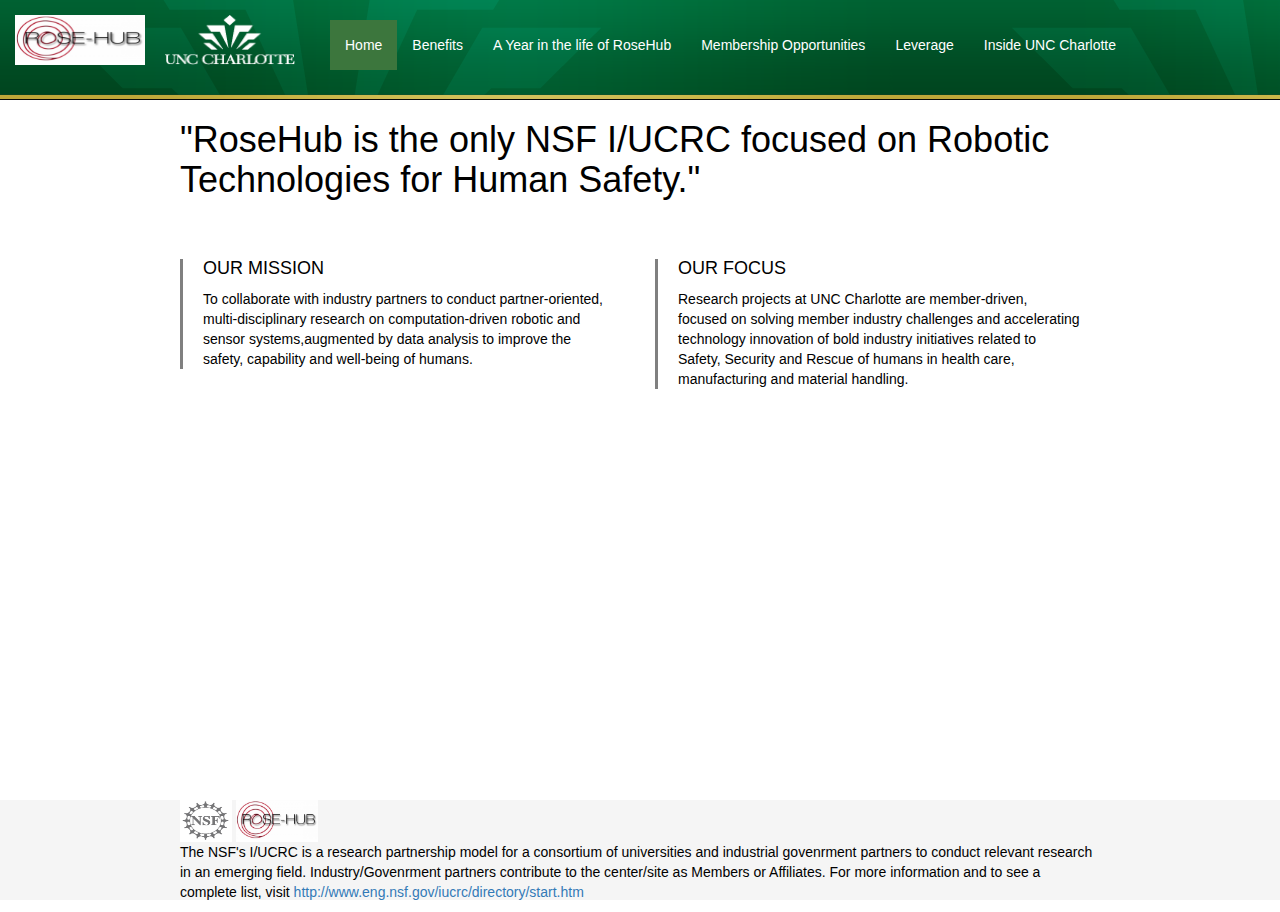
==== commit 45c16461: "Version 1.3" ====
--- a/index.html
+++ b/index.html
@@ -92,8 +92,14 @@
                 </div>
             </div>
 
-            <div id="footer" class="container">
-                <div class="row">
+
+            <div id="footer">
+			<div class=container>
+			<div class="row">
+
+           <!-- <div id="footer" class="container">
+                <div class="row">-->
+
                     <div class="col-sm-12">
                         <img src="resources/img/NSFLogo.PNG" height="42" alt="resources/img/uncc.png" width="52">
                         <img src="resources/img/RoseHubLogo.PNG" alt="resources/img/uncc.png" height="42" width="82">
@@ -111,6 +117,8 @@
                         </p>
                     </div>
                 </div>
+			</div>
+                
             </div>
         </div>
 
--- a/resources/css/style.css
+++ b/resources/css/style.css
@@ -194,6 +194,22 @@
     margin-left: -28px;
 }
 
+html {
+  position: relative;
+  min-height: 100%;
+}
+body {
+  /* Margin bottom by footer height */
+  margin-bottom: 100px;
+}
+#footer {
+  position: absolute;
+  bottom: 0;
+  width: 100%;
+  /* Set the fixed height of the footer here */
+  height: 60px;
+  background-color: #f5f5f5;
+}
 #membership img{
     padding-top: 15px;
 }
@@ -203,12 +219,15 @@
 }
 
 #footer{
-    background-color: white;
-    width:100%;
-    height:100px;
-    position:absolute;
-    bottom:0;
-    left:0;
+
+	width:100%;
+	height:100px;
+	position:absolute;
+	bottom:0;
+	left:0;
+
+
+
 
 }
 
@@ -221,17 +240,15 @@
     width: 150px;
 }
 
-/*
-header{
-    margin-top: 40px;
-}
-*/
-
-#footercontent{
+
+
+
+
+/*#footercontent{
     padding: 0;
     margin: 0;
-}
+}*/
 
 .topbuffermedium{
-    margin-top: 60px;
+    margin-top: 40px;
 }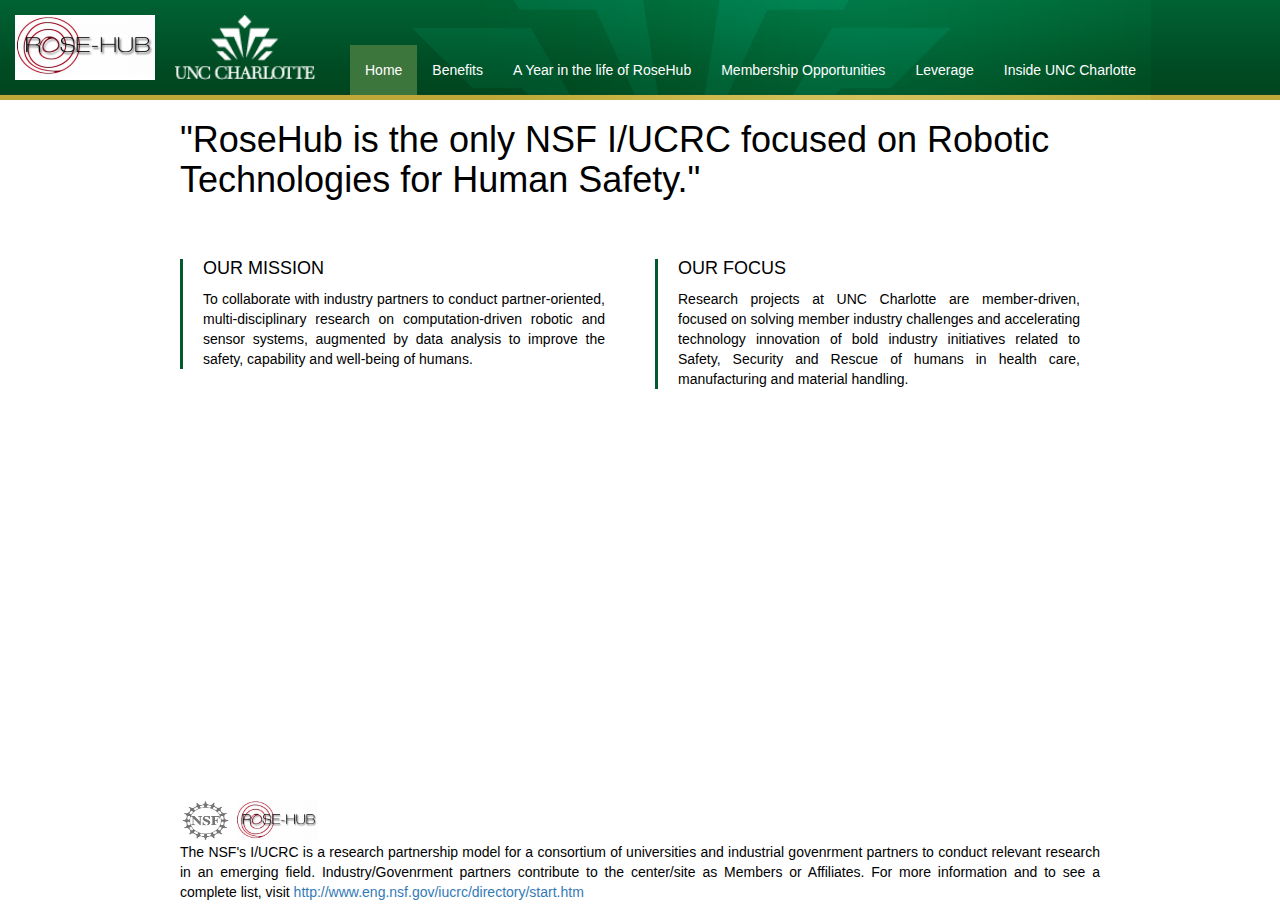
==== commit 5480dce7: "Version 1.3" ====
--- a/index.html
+++ b/index.html
@@ -67,7 +67,7 @@
                             <h4>OUR MISSION</h4>
                             <p>To collaborate with industry partners to conduct partner-oriented, multi-disciplinary
                                 research on
-                                computation-driven robotic and sensor systems,augmented by data analysis to improve the
+                                computation-driven robotic and sensor systems, augmented by data analysis to improve the
                                 safety,
                                 capability and well-being of humans.
                             </p>
@@ -94,31 +94,30 @@
 
 
             <div id="footer">
-			<div class=container>
-			<div class="row">
-
-           <!-- <div id="footer" class="container">
-                <div class="row">-->
-
-                    <div class="col-sm-12">
-                        <img src="resources/img/NSFLogo.PNG" height="42" alt="resources/img/uncc.png" width="52">
-                        <img src="resources/img/RoseHubLogo.PNG" alt="resources/img/uncc.png" height="42" width="82">
-                    </div>
-                </div>
-
-                <div class="row">
-                    <div class="col-sm-12">
-                        <p id="footercontent">The NSF's I/UCRC is a research partnership model for a consortium of
-                            universities and industrial govenrment partners to conduct relevant research in an emerging
-                            field.
-                            Industry/Govenrment partners contribute to the center/site as Members or Affiliates. For
-                            more information and to see a
-                            complete list, visit <a href="http://www.eng.nsf.gov/iucrc/directory/start.htm">http://www.eng.nsf.gov/iucrc/directory/start.htm</a>
-                        </p>
-                    </div>
-                </div>
-			</div>
-                
+                <div class=container>
+                    <div class="row">
+
+                        <div class="col-sm-12">
+                            <img src="resources/img/NSFLogo.PNG" height="42" alt="resources/img/uncc.png" width="52">
+                            <img src="resources/img/RoseHubLogo.PNG" alt="resources/img/uncc.png" height="42"
+                                 width="82">
+                        </div>
+                    </div>
+
+                    <div class="row">
+                        <div class="col-sm-12">
+                            <p id="footercontent">The NSF's I/UCRC is a research partnership model for a consortium of
+                                universities and industrial govenrment partners to conduct relevant research in an
+                                emerging
+                                field.
+                                Industry/Govenrment partners contribute to the center/site as Members or Affiliates. For
+                                more information and to see a
+                                complete list, visit <a href="http://www.eng.nsf.gov/iucrc/directory/start.htm">http://www.eng.nsf.gov/iucrc/directory/start.htm</a>
+                            </p>
+                        </div>
+                    </div>
+                </div>
+
             </div>
         </div>
 
--- a/resources/css/style.css
+++ b/resources/css/style.css
@@ -5,12 +5,11 @@
     .collapsing, .in {background-color: #005A2D; }
     div.navbar-header {height: 100px;}
     .collapsing ul li a, .in ul li a {color: #A0E22E!important;}
-    .collapsing ul li a:hover, .in ul li a:hover {color: #f1f1f1!important;}
+    .collapsing ul li a:hover, .in ul li a:hover {color: #C5BEBE!important;}
 
 }
 
 .navbar {
-    background-image: url("../img/header-logo.png");
     height: 100px;
     background-repeat: repeat;
 
@@ -19,10 +18,20 @@
 }
 
 .nav{
-    margin-top: 20px;
-}
-
-
+    height: 100px;
+    background-image: url("../img/header-logo.png");
+}
+.nav>li {
+    position: relative;
+    display: block;
+    margin-top: 45px;
+}
+
+.navbar-inverse {
+    background-image: url("../img/header-bg.png");
+    border-color: transparent;
+
+}
 .navbar-inverse .navbar-nav>li>a {
     color: white;
 }
@@ -77,7 +86,7 @@
 }
 
 .verticalLine {
-    border-left: medium solid gray;
+    border-left: medium solid #005A2D;
     margin-right: 20px;
 }
 
@@ -166,9 +175,9 @@
     display:block;
 }
 
-/*p {
-    font-weight: 600;
-}*/
+p {
+    text-align: justify;
+}
 
 /*h4{
     font-weight: 900;
@@ -207,8 +216,9 @@
   bottom: 0;
   width: 100%;
   /* Set the fixed height of the footer here */
-  height: 60px;
-  background-color: #f5f5f5;
+  height: 100px;
+    left: 0;
+
 }
 #membership img{
     padding-top: 15px;
@@ -216,19 +226,6 @@
 
 .versmallbuffer{
     margin-top: 25px;
-}
-
-#footer{
-
-	width:100%;
-	height:100px;
-	position:absolute;
-	bottom:0;
-	left:0;
-
-
-
-
 }
 
 .navbar-brand img{
@@ -236,8 +233,8 @@
     float: left;
 }
 .logo-height{
-    height :inherit;
-    width: 150px;
+    height: 65px;
+    width: 160px;
 }
 
 
